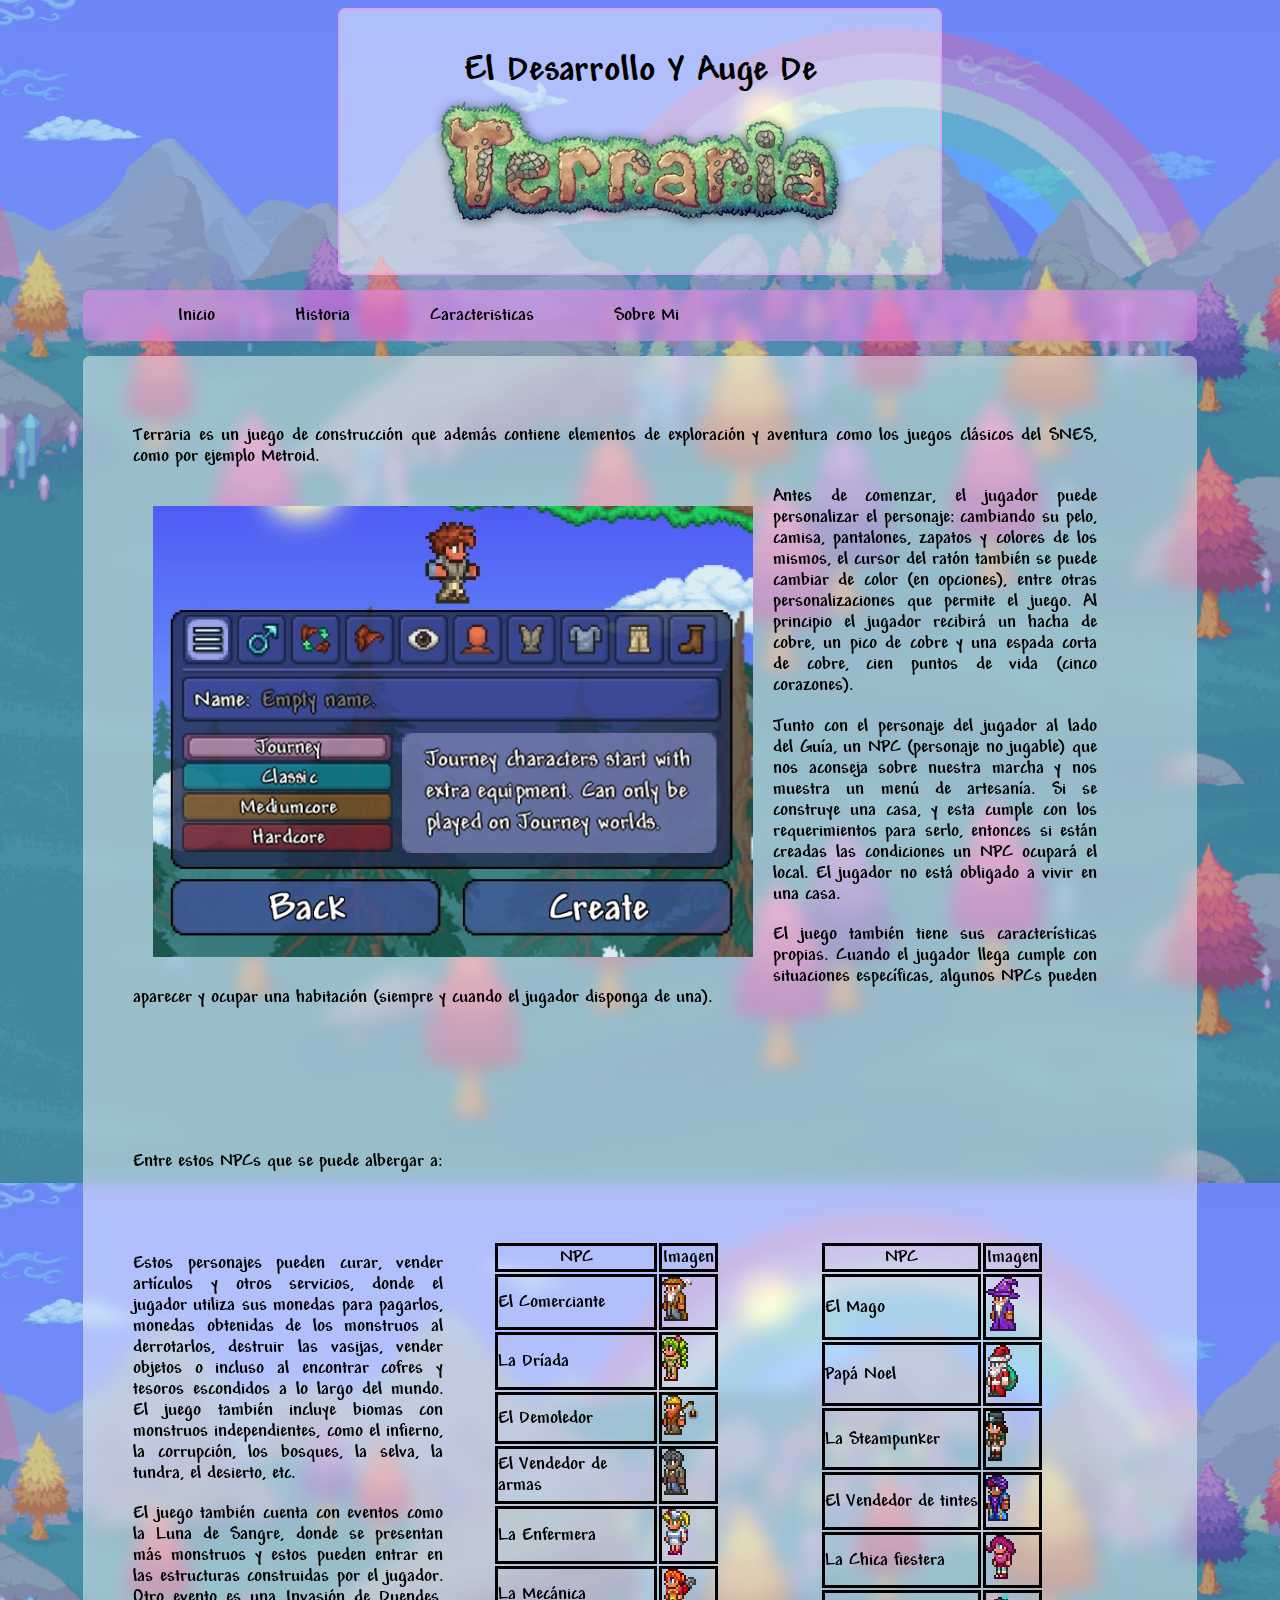
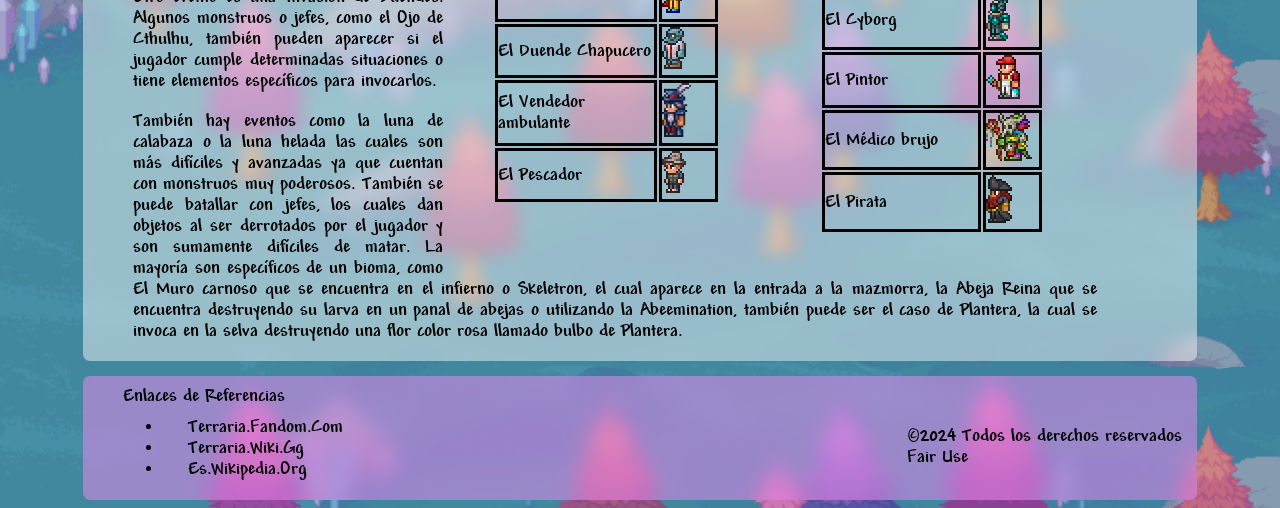
==== caracteristicas.html @ d0658f40 "Añadiendo la página Web del parcial 2" ====
<!DOCTYPE html>
<html lang="es">
<head>
    <meta charset="UTF-8">
    <meta name="viewport" content="width=device-width, initial-scale=1.0">
    <link rel="stylesheet" href="CSS/estilo.css">
    <title>El Desarrollo de Terraria</title>
</head>
<body>
    
    <div class="contenedor">
        <div class="header">
            <a href="index.html">
                <h1>El Desarrollo y Auge de</h1>
                <img class="logo" src="img/Logo (2).png"> 
            </a>
        </div>
        <div class="navbar">
            <ul class="lista">
                <li class="listanav"><a class="nav" href="index.html">inicio</a></li>
                <li class="listanav"><a class="nav" href="Desarrollo.html">historia</a></li>
                <li class="listanav"><a class="nav" href="caracteristicas.html">caracteristicas</a></li>
                <li class="listanav"><a class="nav" href="sobre.html">sobre mi</a></li>
            </ul>
        </div>



        <div class="body">
            <div class="fondo"></div>
            <div class="contenido">
                
                <div class="post">
                    <div class="parrafos">
                        
                        <p>
                            Terraria es un juego de construcción que además contiene elementos de exploración y aventura como los juegos clásicos del SNES, como por ejemplo Metroid.
                        </p>

                        <p>
                            <img src="img/Personaje.png" alt="" class="desarrolladores">Antes de comenzar, el jugador puede personalizar el personaje: cambiando su pelo, camisa, pantalones, zapatos y colores de los mismos, el cursor del ratón también se puede cambiar de color (en opciones), entre otras personalizaciones que permite el juego. Al principio el jugador recibirá un hacha de cobre, un pico de cobre y una espada corta de cobre, cien puntos de vida (cinco corazones). 
                        </p>

                        <p>
                            Junto con el personaje del jugador al lado del Guía, un NPC (personaje no jugable) que nos aconseja sobre nuestra marcha y nos muestra un menú de artesanía. Si se construye una casa, y esta cumple con los requerimientos para serlo, entonces si están creadas las condiciones un NPC ocupará el local. El jugador no está obligado a vivir en una casa.
                        </p>

                        <p>
                            El juego también tiene sus características propias. Cuando el jugador llega cumple con situaciones específicas, algunos NPCs pueden aparecer y ocupar una habitación (siempre y cuando el jugador disponga de una).
                        </p>

                        <br><br><br><br><br>
                        <p>
                            Entre estos NPCs que se puede albergar a: 
                        </p>

                        <div class="tablas">
                            <table>
                                <tr>
                                    <th>NPC</th>
                                    <th>Imagen</th>
                                </tr>
                                <tr>
                                    <td>El Comerciante</td>
                                    <td><img src="img/Merchant.png" alt="El Comerciante"></td>
                                </tr>
                                <tr>
                                    <td>La Dríada</td>
                                    <td><img src="img/Dryad.png" alt="La Dríada"></td>
                                </tr>
                                <tr>
                                    <td>El Demoledor</td>
                                    <td><img src="img/Demolitionist.png" alt="El Demoledor"></td>
                                </tr>
                                <tr>
                                    <td>El Vendedor de armas</td>
                                    <td><img src="img/Arms_Dealer.png" alt="El Vendedor de armas"></td>
                                </tr>
                                <tr>
                                    <td>La Enfermera</td>
                                    <td><img src="img/Nurse.png" alt="La Enfermera"></td>
                                </tr>
                                <tr>
                                    <td>La Mecánica</td>
                                    <td><img src="img/Mechanic.png" alt="La Mecánica" ></td>
                                </tr>
                                <tr>
                                    <td>El Duende Chapucero</td>
                                    <td><img src="img/Goblin_Tinkerer.png" alt="El Duende Chapucero" ></td>
                                </tr>
                                <tr>
                                    <td>El Vendedor ambulante</td>
                                    <td><img src="img/Traveling_Merchant.png" alt="El Vendedor ambulante" ></td>
                                </tr>
                                <tr>
                                    <td>El Pescador</td>
                                    <td><img src="img/Angler.png" alt="El Pescador" ></td>
                                </tr>
                            </table>

                            <table>
                                <tr>
                                    <th>NPC</th>
                                    <th>Imagen</th>
                                </tr>
                               
                                <tr>
                                    <td>El Mago</td>
                                    <td><img src="img/Wizard.png" alt="El Mago" ></td>
                                </tr>
                                <tr>
                                    <td>Papá Noel</td>
                                    <td><img src="img/Santa_Claus.png" alt="Papá Noel" ></td>
                                </tr>
                                <tr>
                                    <td>La Steampunker</td>
                                    <td><img src="img/Steampunker.png" alt="La Steampunker" ></td>
                                </tr>
                                <tr>
                                    <td>El Vendedor de tintes</td>
                                    <td><img src="img/Dye_Trader.png" alt="El Vendedor de tintes" ></td>
                                </tr>
                                <tr>
                                    <td>La Chica fiestera</td>
                                    <td><img src="img/Party_Girl.png" alt="La Chica fiestera" ></td>
                                </tr>
                                <tr>
                                    <td>El Cyborg</td>
                                    <td><img src="img/Cyborg.png" alt="El Cyborg" ></td>
                                </tr>
                                <tr>
                                    <td>El Pintor</td>
                                    <td><img src="img/Painter.png" alt="El Pintor" ></td>
                                </tr>
                                <tr>
                                    <td>El Médico brujo</td>
                                    <td><img src="img/Witch_Doctor.png" alt="El Médico brujo" ></td>
                                </tr>
                                <tr>
                                    <td>El Pirata</td>
                                    <td><img src="img/Pirate.png" alt="El Pirata"></td>
                                </tr>
                            </table>
                        </div>
                        
                        <br><br>

                        <p>
                            Estos personajes pueden curar, vender artículos y otros servicios, donde el jugador utiliza sus monedas para pagarlos, monedas obtenidas de los monstruos al derrotarlos, destruir las vasijas, vender objetos o incluso al encontrar cofres y tesoros escondidos a lo largo del mundo. El juego también incluye biomas con monstruos independientes, como el infierno, la corrupción, los bosques, la selva, la tundra, el desierto, etc.
                        </p>

                        <p>
                            El juego también cuenta con eventos como la Luna de Sangre, donde se presentan más monstruos y estos pueden entrar en las estructuras construidas por el jugador. Otro evento es una Invasión de Duendes. Algunos monstruos o jefes, como el Ojo de Cthulhu, también pueden aparecer si el jugador cumple determinadas situaciones o tiene elementos específicos para invocarlos. 
                        </p>

                        <p>
                            También hay eventos como la luna de calabaza o la luna helada las cuales son más difíciles y avanzadas ya que cuentan con monstruos muy poderosos. También se puede batallar con jefes, los cuales dan objetos al ser derrotados por el jugador y son sumamente difíciles de matar. La mayoría son específicos de un bioma, como El Muro carnoso que se encuentra en el infierno o Skeletron, el cual aparece en la entrada a la mazmorra, la Abeja Reina que se encuentra destruyendo su larva en un panal de abejas o utilizando la Abeemination, también puede ser el caso de Plantera, la cual se invoca en la selva destruyendo una flor color rosa llamado bulbo de Plantera.
                        </p>
                        
                    </div>
                    
                </div>
                
            </div>
        </div>
        
        <div class="footer">
            <div class="copy">&copy;2024 Todos los derechos reservados <br> Fair Use</div>
            
            <div class="enlaces">
                <h4>Enlaces de Referencias</h4>
                <ul>
                    <li><a href="https://terraria.fandom.com/es/wiki/Terraria" class="referencias">Terraria.fandom.com</a></li>
                    <li><a href="https://terraria.wiki.gg/es/wiki/Terraria_Wiki" class="referencias">Terraria.wiki.gg</a></li>
                    <li><a href="https://es.wikipedia.org/wiki/Terraria" class="referencias">es.Wikipedia.org</a></li>
                </ul>
            </div>
        </div>
    </div>

</body>
</html>
---- CSS/estilo.css ----
/*Página*/

@font-face{
    font-family: 'Andy';
    src: url('../Fuente/ANDYB.TTF');
}

body{
    background-image: url(../img/Hallow.png);
    background-size:100%;
    font-family: 'Andy', 'Courier New';
    font-size: 120%;
}

.body{
    background-color: rgba(255, 255, 255, 0.459);
    background-repeat: no-repeat;
    backdrop-filter: blur(8px);
    border-radius: 7px;
}

.header{
    display: flex;
    flex-direction: column;
    background-color: rgba(255, 255, 255, 0.459);
    width: 100%;
    max-width: 600px;
    align-self: center;
    border: 2px solid rgba(242, 138, 244, 0.493);
    border-radius: 7px;
}

.header a{
    display:flex;
    flex-direction: column;
    align-self: center;
}

.header h1{
    align-self: center;
    margin: 25px 0 0 0;
}


/*Contenido de la página*/
.contenedor{
    margin: 0 75px 0 75px;
    display: flex;
    flex-direction: column;
}

.contenido{
    display: flex;
    flex-direction: column;
}

.logo{
    align-self: center;
    margin-bottom: 25px;
}

.centrar{
    text-align: center;
    margin: 20px;
}

.post{
    display: flex;
    margin: 50px 50px 0 50px;
}

.imagen{
    width: 100%;
    max-width: 272px;
    margin:0 0 0 10px;
    float: right;
    height: max-content;
}

.parrafos{
    margin: 0 50px 0 0;

}

.desarrolladores{
    float: left;
    width: 100%;
    max-width: 600px;
    margin: 20px
}

.LOLact{
    float: right;
    width: 100%;
    max-width: 450px;
    margin: 20px
}

p{
    text-align: justify;
}

.tablas{
    display: flex;
    float: right;
}

table{
    display:flex;
    flex-direction: row;
    margin:50px;
    width:100%;
    max-width: 230px;
    height: 100%;
    max-height: 583px;

}

table tr th{
    border: 3px solid black;
    border-collapse:collapse
}

table tr td{
    border: 3px solid black;
    border-collapse:collapse;
    padding:0;
}

table tr td img{
    max-height: 54px;
    height: 100%;
}

.sobre{
    float: right;
    width:100%;
    max-width: 300px;
    margin-left: 20px;
    margin-bottom: 50px;
}


/*Barra de Navegación*/
.navbar{
    display: flex;
    justify-content: space-between;
    align-items: center;
    background-color: rgba(242, 138, 244, 0.493);
    backdrop-filter: blur(5px);
    margin:15px 0;
    border-radius: 7px;
    position:sticky;
    top:0;
}

.lista{
    list-style: none;
    display: flex;
    margin:15px;
}

.listanav{
    padding: 0 15px;
}

a{
    color: rgb(0, 0, 0);
    text-decoration: none;
    text-transform: capitalize;
    transition: background-color 0.3s;
    border-radius: 7px;
    padding: 15px 25px;
}

.nav:hover{
    border-radius: 7px;
    background-color: rgba(242, 138, 244);
    text-decoration: underline;
}

@media(max-width:1080px){
    .navbar{
        flex-direction: column;
        align-items: stretch;
    }
    ul{
        flex-direction: column;
        width: 100%;
    }

    li{
        text-align: center;
        width: 100%;
    }
}

/*Footer*/
.footer{
    margin: 15px 0 0 0;
    background-color: rgba(242, 138, 244, 0.493);
    backdrop-filter: blur(10px);
    border-radius: 7px;
    padding: 10px 20px;
    position: relative;
    display: flex;
}

.enlaces{
    align-items: stretch;
    flex: 0 1 70%;
    order: 1;
    margin-left: 20px;
}

.copy{
    align-items: stretch;
    flex: 0 1 30%;
    order:2;
    position: absolute;
    top: 40%;
    left: 74%;
}

h4{
    margin: 0;
}

ul{
    margin: 10px 0;
}
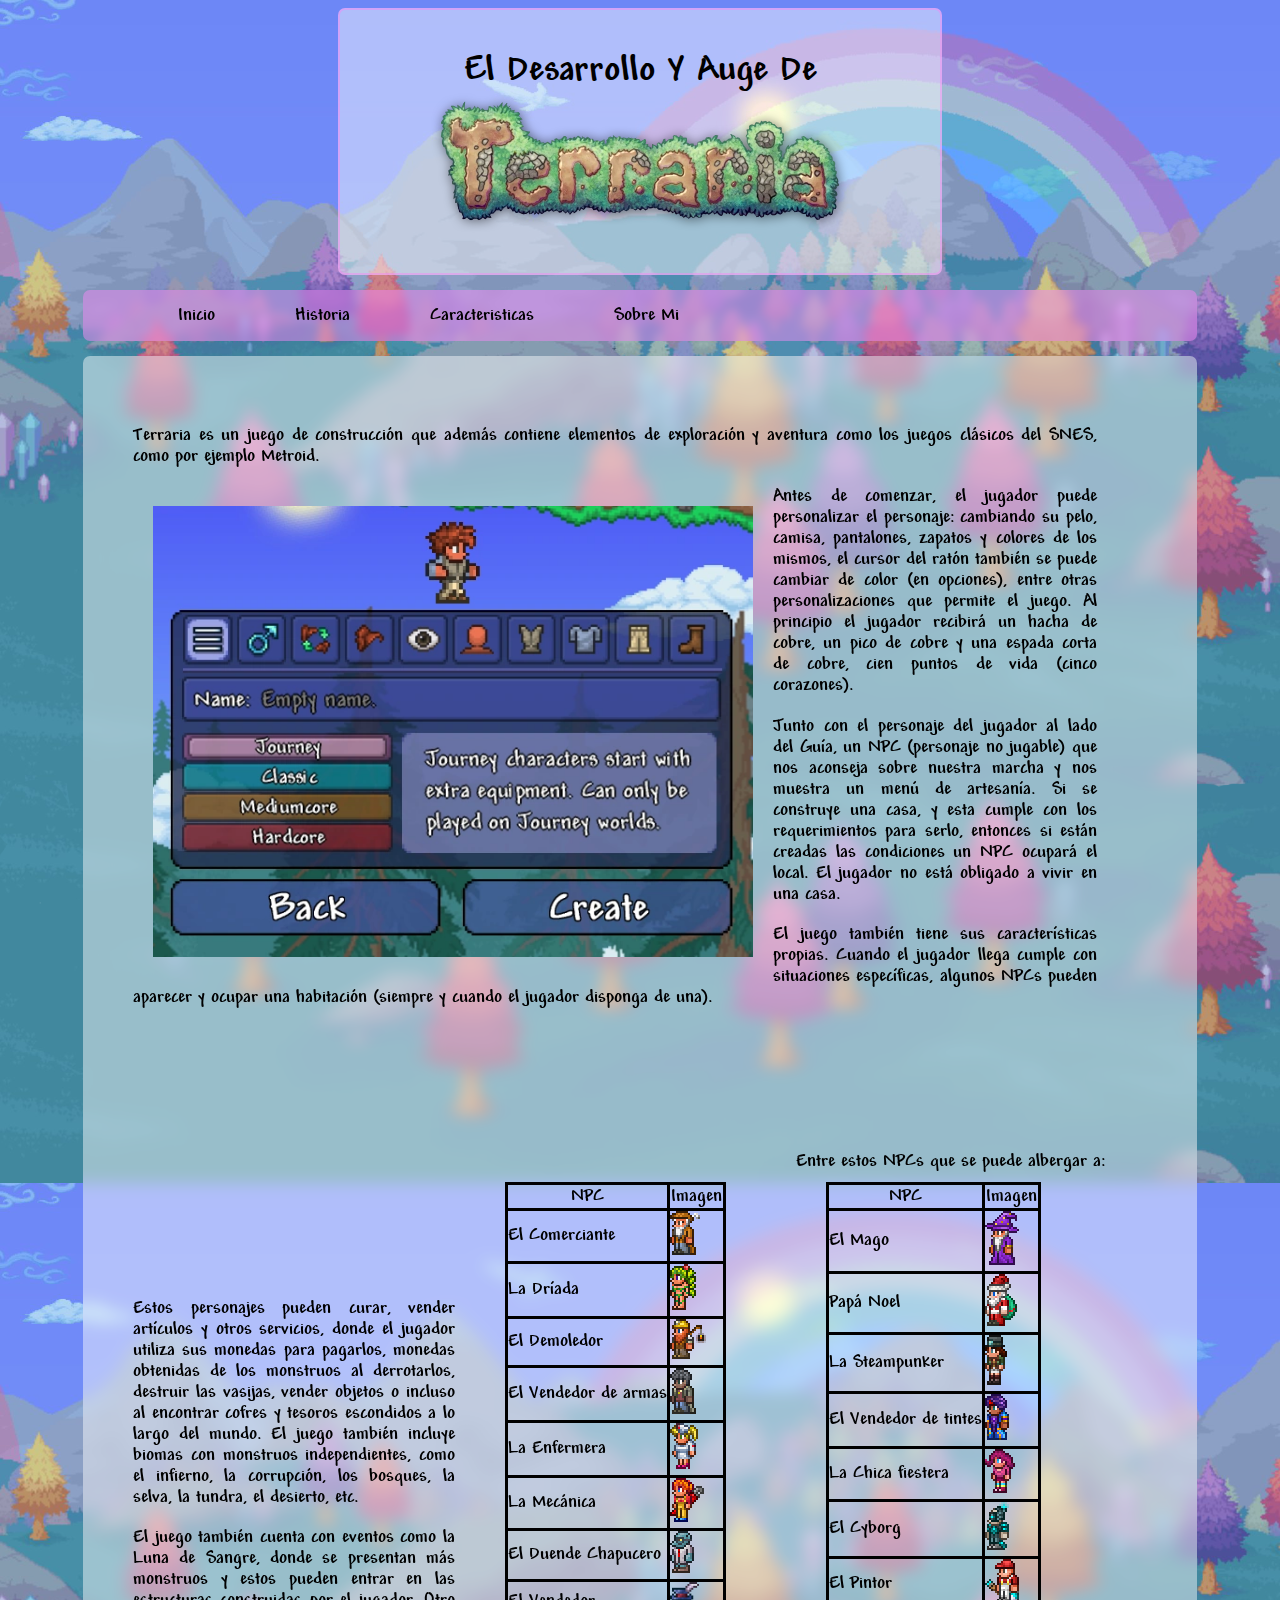
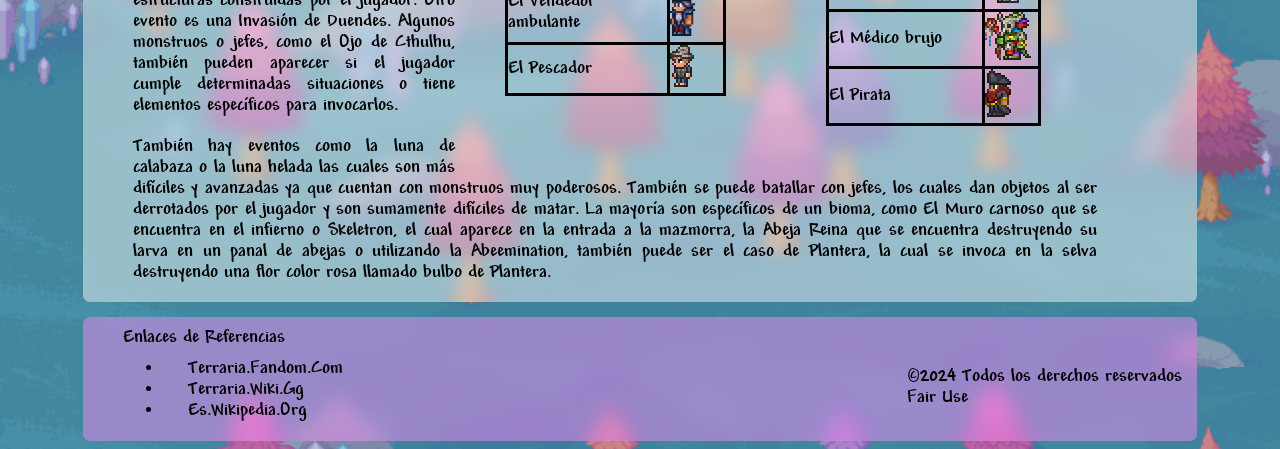
==== commit 9a603ba6: "Página Característica mejorada" ====
--- a/caracteristicas.html
+++ b/caracteristicas.html
@@ -50,7 +50,7 @@
                         </p>
 
                         <br><br><br><br><br>
-                        <p>
+                        <p class="derecha">
                             Entre estos NPCs que se puede albergar a: 
                         </p>
 
@@ -143,7 +143,7 @@
                             </table>
                         </div>
                         
-                        <br><br>
+                        <br><br><br><br><br><br><br>
 
                         <p>
                             Estos personajes pueden curar, vender artículos y otros servicios, donde el jugador utiliza sus monedas para pagarlos, monedas obtenidas de los monstruos al derrotarlos, destruir las vasijas, vender objetos o incluso al encontrar cofres y tesoros escondidos a lo largo del mundo. El juego también incluye biomas con monstruos independientes, como el infierno, la corrupción, los bosques, la selva, la tundra, el desierto, etc.
--- a/CSS/estilo.css
+++ b/CSS/estilo.css
@@ -113,7 +113,7 @@
     max-width: 230px;
     height: 100%;
     max-height: 583px;
-
+    border-collapse:collapse;
 }
 
 table tr th{
@@ -138,6 +138,12 @@
     max-width: 300px;
     margin-left: 20px;
     margin-bottom: 50px;
+}
+
+.derecha{
+    position: absolute;
+    left:64%;
+    
 }
 
 
